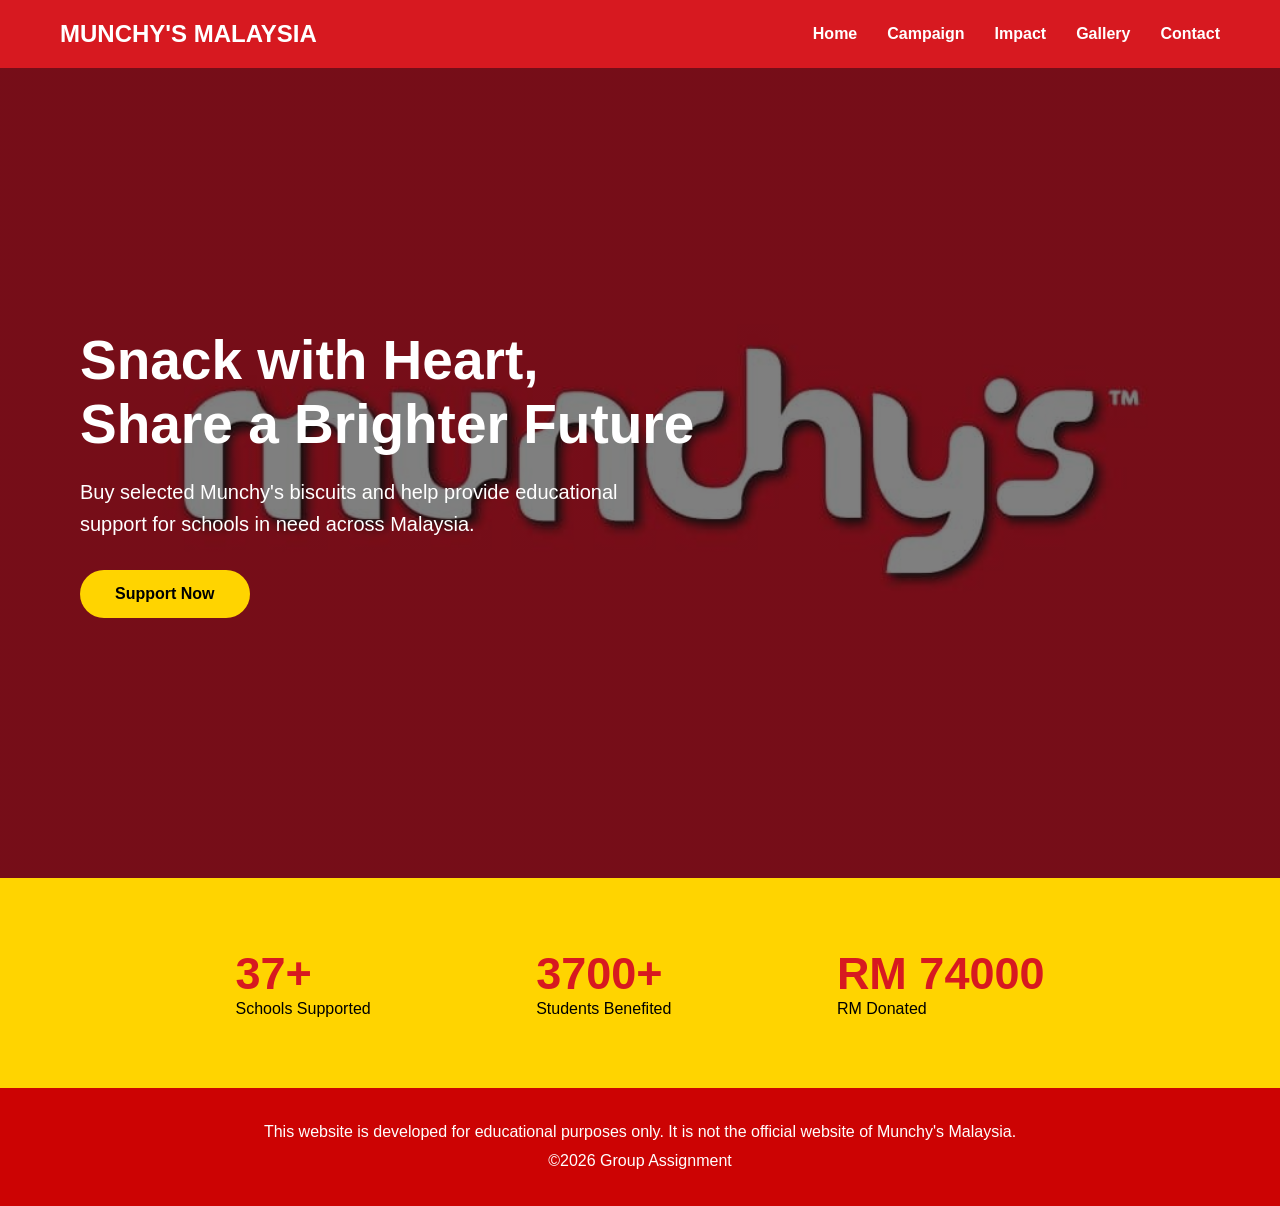
==== index.html @ 612e51d1 "Add files via upload" ====
<!DOCTYPE html>
<html lang="en">

<head>

    <meta charset="UTF-8">
    <meta name="viewport" content="width=device-width, initial-scale=1.0">

    <meta name="description" content="Munchy's Malaysia Charity Campaign">
    <meta name="keywords" content="Munchy's, Charity, School, Education, CSR">
    <meta name="author" content="Group Assignment">

    <title>Munchy's Malaysia Campaign</title>
    <div class="logo">


</div>

    <link rel="stylesheet" href="style.css">

</head>

<body>

<header>
     

    <div class="logo">

        <h2>MUNCHY'S MALAYSIA</h2>

    </div>

    <nav>

        <ul>

            <li><a href="index.html">Home</a></li>
            <li><a href="campaign.html">Campaign</a></li>
            <li><a href="impact.html">Impact</a></li>
            <li><a href="gallery.html">Gallery</a></li>
            <li><a href="contact.html">Contact</a></li>

        </ul>

    </nav>

</header>

<section class="hero">

    <div class="hero-text">
    

        <h1>Snack with Heart,<br>Share a Brighter Future</h1>

        <p>

            Buy selected Munchy's biscuits and
            help provide educational support for
            schools in need across Malaysia.

        </p>

        <a href="#" class="btn">Support Now</a>

    </div>

</section>



</section>
 <section class="counter">

 <div>
   <h2 id="school">0</h2>
   <p>Schools Supported</p>
 </div>

 <div>
   <h2 id="student">0</h2>
   <p>Students Benefited</p>
 </div>

 <div>
   <h2 id="fund">0</h2>
   <p>RM Donated</p>
   </div>
</section>


<footer>

   <p>This website is developed for educational purposes only.
   It is not the official website of Munchy's Malaysia.</p>

   <p>©2026 Group Assignment</p>

</footer>

<script src="script.js"></script>

</body>

</html>
---- style.css ----
*{
   margin:0;
   padding:0;
   box-sizing:border-box;
   font-family:Arial, sans-serif;
}

body{
   background:#fff;
}

header{
   display:flex;
   justify-content:space-between;
   align-items:center;
   padding:20px 60px;
   background:#d71920;
   color:white;
}

nav ul{
   display:flex;
   list-style:none;
}

nav ul li{
   margin-left:30px;
}

nav ul li a{
   text-decoration:none;
   color:white;
   font-weight:bold;
}

.hero{
   height:90vh;
   background:linear-gradient(rgba(0,0,0,.5),rgba(0,0,0,.5)),
   url("Munchys_Munchys.jpg");
   background-size:cover;
   background-position:center;
   display:flex;
   align-items:center;
   padding-left:80px;
   color:white;
}

.hero h1{
   font-size:55px;
   margin-bottom:20px;
}

.hero p{
   font-size:20px;
   width:550px;
   line-height:1.6;
}

.btn{
    display:inline-block;
    margin-top:30px;
    padding:15px 35px;
    background:#FFD400;
    color:#000;
    text-decoration:none;
    font-weight:bold;
    border-radius:50px;
    transition:.3s;
}

.btn:hover{
   background:white;
}

.mission{
   padding:70px;
   text-align:center;
}

.mission h2{
   color:#d71920;
   margin-bottom:20px;
   font-size:35px;
}

.mission p{
width:70%;
margin:auto;
line-height:1.8;
}

.how{
padding:60px;
background:#f7f7f7;
text-align:center;
}

.cards{
display:flex;
justify-content:center;
gap:25px;
margin-top:40px;
}

.card{
background:rgb(235, 11, 11);
padding:30px;
width:220px;
border-radius:12px;
box-shadow:0 0 10px rgba(0,0,0,.1);
transition:.3s;
}

.card:hover{
transform:translateY(-10px);
}

.counter{
display:flex;
justify-content:space-evenly;
padding:70px;
background:#FFD400;
}

.counter h2{
font-size:45px;
color:#d71920;
}

footer{
background:#cc0303;
color:white;
text-align:center;
padding:30px;
line-height:1.8;
}

.impact-hero {
    min-height: 70vh; 
    background: linear-gradient(to bottom, rgba(0, 0, 0, 0.6), rgba(17, 26, 46, 0.85)),
                url("munchysss.jpeg");
    background-size: cover;
    background-position: center;
    display: flex;
    justify-content: center;
    align-items: center;
    text-align: center;
    color: #ffffff;
    padding: 60px 20px;
}

.impact-overlay {
    display: flex;
    color: #ffffff;
    flex-direction: column; 
    justify-content: center;
    width: 100%;
}

.impact-overlay h1 {
    font-size: 50px;
    color: rgb(241, 240, 238);
    margin-bottom: 10px;
    font-weight: 800;
}

.impact-overlay p {
    font-size: 18px;
    color: #e6bd00;
    max-width: 750px;
    margin: 0 auto 25px auto;
    line-height: 1.6;
    opacity: 0.9;
}

.impact-overlay h2 {
    color: #f8f7f3; 
    font-size: 32px;
    font-weight: 800;
    margin-top: 20px;
    margin-bottom: 10px;
}

.making-purchase-meaningful {
    background-color: #a00d1d;
    padding: 60px 20px;
    text-align: center;
    color: #ffffff;
    font-family: 'Segoe UI', Tahoma, Geneva, Verdana, sans-serif;
}

.making-purchase-meaningful h2 {
    font-size: 36px;
    font-weight: 800;
    margin-bottom: 15px;
    letter-spacing: 1px;
}

.making-purchase-meaningful .section-subtitle {
    font-size: 16px;
    max-width: 800px;
    margin: 0 auto 40px auto;
    opacity: 0.9;
    line-height: 1.6;
}

.impact-cards-wrapper {
    display: flex;
    justify-content: space-around;
    gap: 20px;
    max-width: 1100px;
    margin: 0 auto;
    flex-wrap: wrap;
}

.poster-card {
    background: rgba(255, 255, 255, 0.1);
    border: 1px solid rgba(255, 255, 255, 0.2);
    border-radius: 15px;
    padding: 25px 20px;
    width: 30%;
    min-width: 250px;
    text-align: left;
    cursor: pointer;
    transition: all 0.3s ease;
    box-shadow: 0 4px 15px rgba(0, 0, 0, 0.1);
}

.poster-card .card-title {
    font-size: 22px;
    font-weight: 700;
    margin-bottom: 10px;
    color: #ffffff;
    transition: color 0.3s ease;
}

.poster-card .card-text {
    font-size: 14px;
    color: #ffffff;
    opacity: 0.9;
    line-height: 1.5;
    transition: color 0.3s ease;
}

.poster-card:hover {
    background: #ffffff;
    transform: translateY(-8px);
    box-shadow: 0 10px 20px rgba(0, 0, 0, 0.2);
}

.poster-card:hover .card-title {
    color: #a00d1d;
}

.poster-card:hover .card-text {
    color: #333333;
}

.poster-modal-overlay {
    display: none;
    position: fixed;
    top: 0; left: 0;
    width: 100%; height: 100%;
    background-color: rgba(0, 0, 0, 0.85);
    backdrop-filter: blur(8px);
    z-index: 9999;
    justify-content: center;
    align-items: center;
}

.poster-modal-content {
    position: relative;
    max-width: 500px;
    width: 90%;
    animation: zoomInPoster 0.3s ease-in-out;
}

.poster-modal-content img {
    width: 100%;
    height: auto;
    border-radius: 12px;
    box-shadow: 0 5px 25px rgba(0,0,0,0.5);
}

.poster-close-btn {
    position: absolute;
    top: -45px; right: 0;
    font-size: 40px;
    font-weight: bold;
    color: #ffffff;
    cursor: pointer;
}

.poster-close-btn:hover {
    color: #ff4d4d;
}

@keyframes zoomInPoster {
    from { transform: scale(0.7); opacity: 0; }
    to { transform: scale(1); opacity: 1; }
}




.story-text{
flex:1;
min-width:300px;
}

.story-text h2{
color:#d71920;
margin-bottom:20px;
}

.story-text p{
line-height:1.8;
}

.story-image{
flex:1;
text-align:center;
}

.story-image img{
width:100%;
max-width:500px;
border-radius:15px;
box-shadow:0 10px 25px rgba(0,0,0,.15);
}

.future-impact{
background:#FFD400;
padding:70px;
text-align:center;
}

.future-impact h2{
color:#d71920;
margin-bottom:20px;
font-size:36px;
}

.future-impact p{
max-width:800px;
margin:auto;
line-height:1.8;
}


.contact-header-banner {
    padding: 100px 20px;
    text-align: center;
    background-image: linear-gradient(to bottom, rgba(160, 13, 29, 0.85), rgba(17, 26, 46, 0.95)), url('biskut-1.jpg');
    background-size: cover;
    background-position: center;
    background-repeat: no-repeat;
    color: #ffffff;
    box-shadow: inset 0 -5px 15px rgba(0,0,0,0.1);
}

.contact-header-banner h1 {
    font-size: 42px;
    font-weight: 800;
    margin-bottom: 15px;
    text-shadow: 2px 2px 4px rgba(3, 3, 3, 0.2);
    font-family: 'Segoe UI', Tahoma, Geneva, Verdana, sans-serif;
}

.contact-header-banner p {
    font-size: 18px;
    max-width: 700px;
    margin: 0 auto;
    opacity: 0.9;
    line-height: 1.6;
    font-family: 'Segoe UI', Tahoma, Geneva, Verdana, sans-serif;
}

.contact-section-content {
    padding: 60px 20px;
    background: linear-gradient(135deg, rgba(7, 7, 7, 0.95), rgba(8, 8, 8, 0.95));
    font-family: 'Segoe UI', Tahoma, Geneva, Verdana, sans-serif;
}

.contact-wrapper {
    display: flex;
    flex-wrap: wrap;
    gap: 40px;
    max-width: 1100px;
    margin: 0 auto;
    justify-content: center;
}

.contact-form {
    flex: 1.2;
    min-width: 320px;
    background: #ffffff;
    padding: 40px;
    border-radius: 12px;
    box-shadow: 0 8px 24px rgba(0, 0, 0, 0.08);
}

.contact-form h2 {
    margin-bottom: 25px;
    font-size: 24px;
}

.form-group {
    margin-bottom: 20px;
    text-align: left;
    background-color: #f0d123;
}

.form-group label {
    display: block;
    margin-bottom: 8px;
    font-weight: 600;
    color: #333333;
}

.form-group input,
.form-group textarea {
    width: 100%;
    padding: 12px 15px;
    border: 2px solid #e21f1f;
    border-radius: 8px;
    font-size: 15px;
    transition: all 0.3s ease;
    box-sizing: border-box;
}

.form-group input:focus,
.form-group textarea:focus {
    border-color: #d11226;
    outline: none;
    box-shadow: 0 0 8px rgba(209, 18, 38, 0.15);
}

.submit-btn {
    background-color: #ff0000;
    color: #f3f3f5;
    border: none;
    padding: 14px 30px;
    font-size: 16px;
    font-weight: bold;
    border-radius: 25px;
    cursor: pointer;
    width: 100%;
    transition: all 0.3s ease;
}

.submit-btn:hover {
    background-color: #e6bd00;
    transform: translateY(-2px);
}

.contact-info {
    flex: 0.8;
    min-width: 300px;
    padding: 40px;
    background: #111a2e;
    color: #ece9e9;
    border-radius: 12px;
    box-shadow: 0 8px 24px rgba(0, 0, 0, 0.1);
    display: flex;
    flex-direction: column;
    justify-content: center;
}

.contact-info h2 {
    color: #ffd200;
    margin-bottom: 25px;
    font-size: 24px;
}

.contact-info p {
    margin-bottom: 20px;
    line-height: 1.6;
    font-size: 15px;
}

.contact-info strong {
    color: #ffd200;
}





.content-section {
    padding: 60px 20px;
    background-color: #e75921;
    text-align: center;
    font-family: 'Segoe UI', Tahoma, Geneva, Verdana, sans-serif;
}

.content-section h2 {
    color: #d11226; 
    font-size: 36px;
    font-weight: 800;
    margin-bottom: 20px;
}

.content-section p {
   background-color: #e75921;
    font-size: 18px;
    max-width: 800px;
    margin: 0 auto 40px auto;
    line-height: 1.6;
    color: #555555;
}

.cards-section {
    padding: 50px 20px 80px 20px;
    background-color: #fffaf0;
    text-align: center;
    font-family: 'Segoe UI', Tahoma, Geneva, Verdana, sans-serif;
}

.cards-section h2 {
    font-size: 28px;
    color: #111a2e; 
    margin-bottom: 40px;
    font-weight: 700;
}

.card-wrapper {
    display: flex;
    justify-content: center;
    align-items: stretch;
    gap: 25px;
    max-width: 1200px;
    margin: 0 auto;
    flex-wrap: wrap; 
}

.card {
    flex: 1;
    min-width: 220px;
    max-width: 280px;
    background: #ffffff;
    padding: 30px 20px;
    border-radius: 12px;
    box-shadow: 0 8px 20px rgba(0, 0, 0, 0.06);
    transition: transform 0.3s ease, box-shadow 0.3s ease;
    border-top: 5px solid #d11226; 
    display: flex;
    flex-direction: column;
    align-items: center;
}

.card:hover {
    transform: translateY(-8px);
    box-shadow: 0 12px 28px rgba(209, 18, 38, 0.15);
}

.card-icon {
    font-size: 40px;
    margin-bottom: 15px;
}

.card h3 {
    font-size: 20px;
    color: #111a2e;
    margin-bottom: 12px;
    font-weight: 700;
}

.card p {
    font-size: 14px;
    color: #666666;
    line-height: 1.5;
    margin: 0;
}




.gallery-header-banner {
    padding: 100px 20px;
    text-align: center;
    background-image: linear-gradient(to bottom, rgba(160, 13, 29, 0.85), rgba(17, 26, 46, 0.95)), url('biskut-2.jpg');
    background-size: cover;
    background-position: center;
    background-repeat: no-repeat;
    color: #ffffff;
    box-shadow: inset 0 -5px 15px rgba(0,0,0,0.1);
}

.gallery-header-banner h1 {
    font-size: 42px;
    font-weight: 800;
    margin-bottom: 15px;
    text-shadow: 2px 2px 4px rgba(0,0,0,0.3);
    font-family: 'Segoe UI', Tahoma, Geneva, Verdana, sans-serif;
}

.gallery-header-banner p {
    font-size: 18px;
    max-width: 700px;
    margin: 0 auto;
    opacity: 0.9;
    line-height: 1.6;
    font-family: 'Segoe UI', Tahoma, Geneva, Verdana, sans-serif;
}

.gallery-section {
    padding: 60px 20px 90px 20px;
    background-color: #aeaeaf6e;
    font-family: 'Segoe UI', Tahoma, Geneva, Verdana, sans-serif;
}

.gallery-section .section-title {
    text-align: center;
    font-size: 32px;
    color: #111a2e;
    margin-bottom: 45px;
    font-weight: 800;
}

.gallery-grid {
    display: grid;
    grid-template-columns: repeat(auto-fit, minmax(280px, 1fr));
    gap: 30px;
    max-width: 1200px;
    margin: 0 auto;
}

.gallery-card {
    background: #ffffff;
    border-radius: 16px;
    overflow: hidden;
    box-shadow: 0 10px 25px rgba(0, 0, 0, 0.06);
    transition: transform 0.3s cubic-bezier(0.25, 0.8, 0.25, 1), box-shadow 0.3s ease;
    display: flex;
    flex-direction: column;
}

.gallery-card:hover {
    transform: translateY(-10px);
    box-shadow: 0 15px 35px rgba(209, 18, 38, 0.15);
}

.gallery-img-container {
    width: 100%;
    height: 220px;
    overflow: hidden;
    position: relative;
    background-color: #a09999; 
}

.gallery-img-container img {
    width: 100%;
    height: 100%;
    object-fit: cover;
    transition: transform 0.5s ease;
}

.gallery-card:hover .gallery-img-container img {
    transform: scale(1.08);
}

.gallery-info {
    padding: 25px 20px;
    text-align: left;
    border-top: 4px solid #ffd200; 
}

.gallery-info h3 {
    font-size: 18px;
    color: #111a2e;
    margin-bottom: 8px;
    font-weight: 700;
}

.gallery-info p {
    font-size: 14px;
    color: #666666;
    line-height: 1.5;
    margin: 0;
}


.campaign-header-banner {
    padding: 100px 20px;
    text-align: center;
    background-image: linear-gradient(to bottom, rgba(160, 13, 29, 0.85), rgba(17, 26, 46, 0.95)), url('MunchysKlangOffice.jpg');
    background-size: cover;
    background-position: center;
    background-repeat: no-repeat;
    color: #ffffff;
    box-shadow: inset 0 -5px 15px rgba(0,0,0,0.1);
}

.campaign-header-banner h1 {
    font-size: 42px;
    font-weight: 800;
    margin-bottom: 15px;
    text-shadow: 2px 2px 4px rgba(0,0,0,0.3);
    font-family: 'Segoe UI', Tahoma, Geneva, Verdana, sans-serif;
}

.campaign-header-banner p {
    font-size: 18px;
    max-width: 700px;
    margin: 0 auto;
    opacity: 0.9;
    line-height: 1.6;
    font-family: 'Segoe UI', Tahoma, Geneva, Verdana, sans-serif;
}

.campaign-overlay p {
    font-size: 18px;
    color: #e6bd00;
    max-width: 750px;
    margin: 0 auto 25px auto;
    line-height: 1.6;
    opacity: 0.9;
}

.campaign-overlay h2 {
    color: #f8f7f3; 
    font-size: 32px;
    font-weight: 800;
    margin-top: 20px;
    margin-bottom: 10px;
}

.how-it-works-section {
    background-color: #a00d1d; 
    padding: 60px 20px;
    text-align: center;
    color: #ffffff;
    font-family: 'Segoe UI', Tahoma, Geneva, Verdana, sans-serif;
}

.how-it-works-section h2 {
    font-size: 36px;
    font-weight: 800;
    margin-bottom: 15px;
    letter-spacing: 1px;
}

.how-it-works-section .section-desc {
    font-size: 16px;
    max-width: 800px;
    margin: 0 auto 40px auto;
    opacity: 0.9;
    line-height: 1.6;
}

.how-it-works-container {
    display: flex;
    justify-content: space-around;
    gap: 20px;
    max-width: 1100px;
    margin: 0 auto;
    flex-wrap: wrap;
}

.how-it-works-section .card {
    background: rgba(255, 255, 255, 0.1); 
    border: 1px solid rgba(255, 255, 255, 0.2);
    border-radius: 15px;
    padding: 25px 20px;
    width: 22%;
    min-width: 200px;
    cursor: pointer;
    transition: all 0.3s ease;
    box-shadow: 0 4px 15px rgba(0, 0, 0, 0.1);
}


.how-it-works-section .card:hover {
    background: #dfb5b5;
    transform: translateY(-8px); 
    box-shadow: 0 10px 20px rgba(0, 0, 0, 0.2);
}


.how-it-works-section .card:hover h3 { color: #a00d1d; }
.how-it-works-section .card:hover p { color: #333333; }


.card-icon {
    font-size: 45px;
    margin-bottom: 15px;
}

.how-it-works-section .card h3 {
    font-size: 22px;
    font-weight: 700;
    color: #fafaf7;
    margin-bottom: 10px;
    transition: color 0.3s ease;
}

.how-it-works-section .card p {
    font-size: 14px;
    color: #bdb2b2;
    opacity: 0.85;
    line-height: 1.5;
    transition: color 0.3s ease;
}

.card {
    cursor: pointer;
    transition: transform 0.2s ease;
}
.card:hover {
    transform: translateY(-5px);
}

.modal-overlay {
    display: none;
    position: fixed;
    top: 0;
    left: 0;
    width: 100%;
    height: 100%;
    background-color: rgba(0, 0, 0, 0.6);
    backdrop-filter: blur(5px);
    z-index: 1000;
    justify-content: center;
    align-items: center;
}

.modal-box {
    background: #dee042;
    padding: 30px;
    border-radius: 15px;
    max-width: 500px;
    width: 90%;
    text-align: center;
    position: relative;
    box-shadow: 0 10px 25px rgba(0,0,0,0.2);
    animation: popupScale 0.3s ease-out;
}

.close-btn {
    position: absolute;
    top: 15px;
    right: 20px;
    font-size: 28px;
    font-weight: bold;
    color: #aaa;
    cursor: pointer;
}
.close-btn:hover {
    color: #d11226;
}

@keyframes popupScale {
    from { transform: scale(0.7); opacity: 0; }
    to { transform: scale(1); opacity: 1; }
}


@media screen and (max-width: 768px) {
    /* 1. Halang elemen terkeluar ke kanan */
    html, body {
        width: 100%;
        overflow-x: hidden;
        margin: 0;
        padding: 0;
    }

    /* 2. Tukar susunan Navbar / Header */
    .navbar, header {
        flex-direction: column !important;
        text-align: center !important;
        padding: 15px 10px !important;
        width: 100% !important;
        box-sizing: border-box;
    }

    .navbar nav ul, header nav ul {
        flex-direction: row !important;
        justify-content: center !important;
        padding: 0 !important;
        margin-top: 10px !important;
        flex-wrap: wrap !important;
        gap: 10px !important;
    }

    /* 3. Ratakan susunan Grid Kad / Flexbox yang pecah */
    .how-it-works-container, 
    .impact-cards-wrapper,
    .story-section,
    .impact-story {
        flex-direction: column !important;
        align-items: center !important;
        width: 100% !important;
        padding: 10px !important;
        box-sizing: border-box;
    }

    /* 4. Paksa lebar kad menjadi penuh mengikut skrin telefon */
    .card, .poster-card {
        width: 90% !important;
        max-width: 100% !important;
        margin-bottom: 20px !important;
        box-sizing: border-box !important;
    }
}
    


@media screen and (max-width: 768px) {
    html, body {
        width: 100% !important;
        max-width: 100% !important;
        overflow-x: hidden !important;
        margin: 0 !important;
        padding: 0 !important;
    }

    header, .navbar {
        display: flex !important;
        flex-direction: column !important;
        align-items: center !important;
        text-align: center !important;
        padding: 15px 10px !important;
        width: 100% !important;
        box-sizing: border-box !important;
    }

    header nav ul, .navbar nav ul {
        display: flex !important;
        flex-direction: row !important;
        justify-content: center !important;
        flex-wrap: wrap !important;
        gap: 10px !important;
        padding: 0 !important;
        margin: 10px 0 0 0 !important;
        list-style: none !important;
    }

    .hero-section, .campaign-header-banner, .impact-hero {
        width: 100% !important;
        padding: 40px 15px !important;
        box-sizing: border-box !important;
    }

    .hero-section h1, .campaign-header-banner h2, .impact-hero h1 {
        font-size: 26px !important;
        line-height: 1.3 !important;
    }

    .how-it-works-container, 
    .impact-cards-wrapper, 
    .impact-story,
    .story-section {
        display: flex !important;
        flex-direction: column !important;
        align-items: center !important;
        width: 100% !important;
        padding: 15px !important;
        gap: 20px !important;
        box-sizing: border-box !important;
    }

    .card, .poster-card, .story-text, .story-image {
        width: 100% !important;
        max-width: 100% !important;
        margin: 0 0 10px 0 !important;
        box-sizing: border-box !important;
    }

    .stats-section, 
    div[style*="background-color: #ffcc00"], 
    div[style*="background-color: yellow"] {
        display: flex !important;
        flex-direction: column !important;
        align-items: center !important;
        text-align: center !important;
        padding: 25px 15px !important;
        width: 100% !important;
        box-sizing: border-box !important;
        gap: 15px !important;
    }

    footer, .footer {
        width: 100% !important;
        padding: 20px 15px !important;
        box-sizing: border-box !important;
    }
}
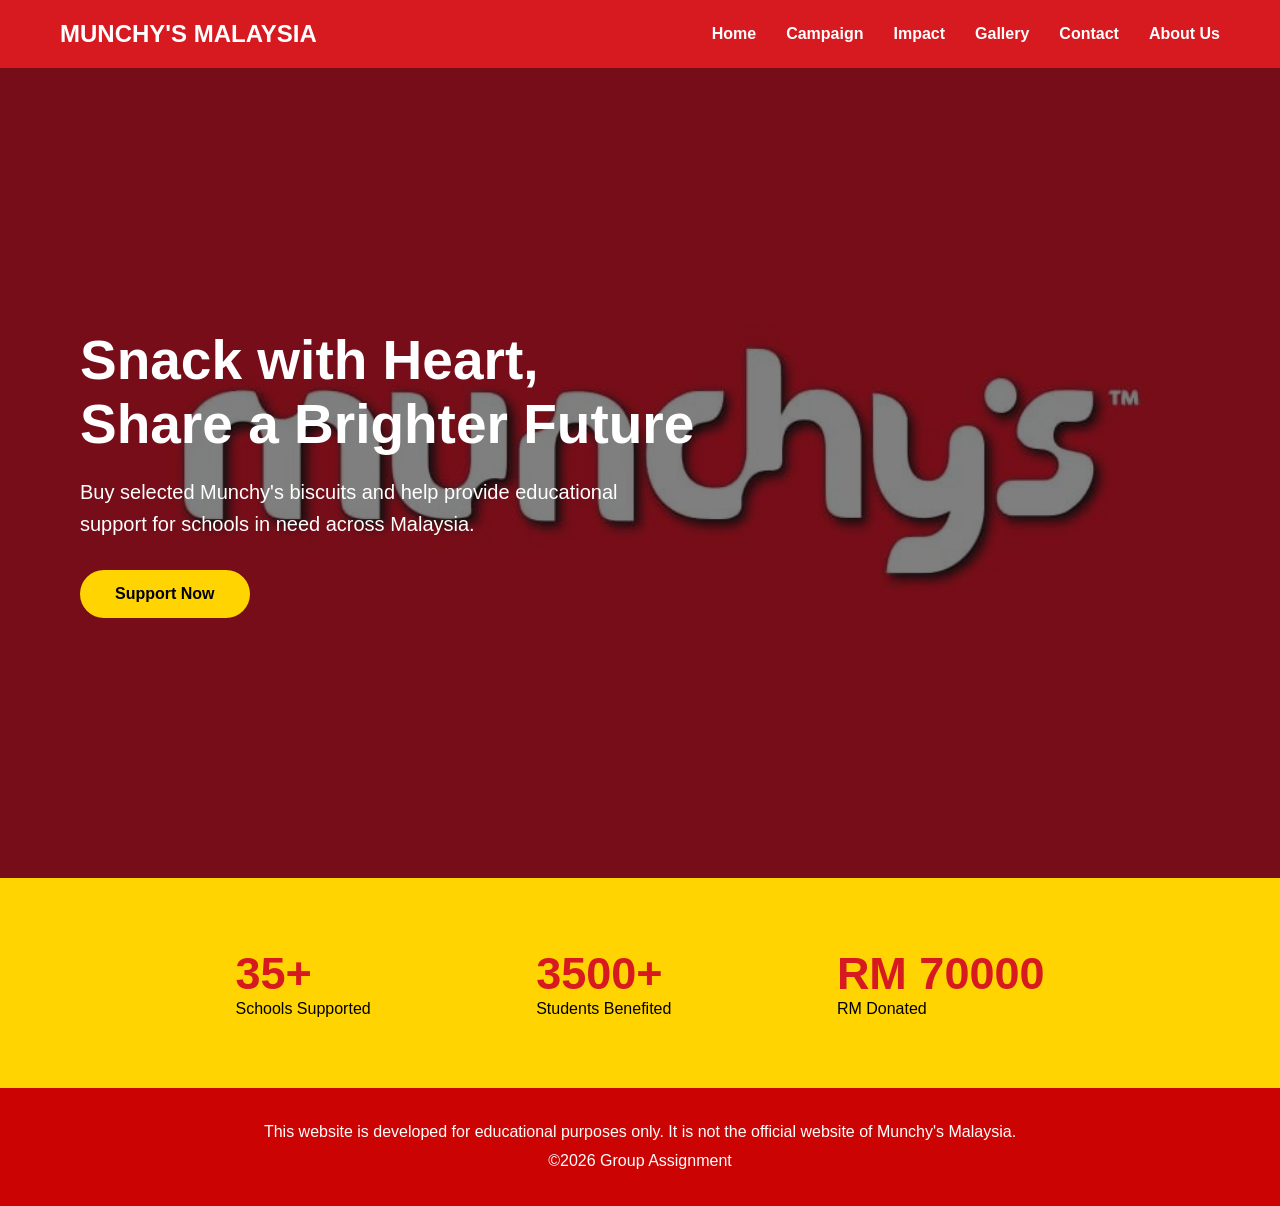
==== commit ad0cac5d: "Add files via upload" ====
--- a/index.html
+++ b/index.html
@@ -40,6 +40,7 @@
             <li><a href="impact.html">Impact</a></li>
             <li><a href="gallery.html">Gallery</a></li>
             <li><a href="contact.html">Contact</a></li>
+            <li><a href="aboutme.html">About Us</a></li>
 
         </ul>
 
@@ -62,7 +63,7 @@
 
         </p>
 
-        <a href="#" class="btn">Support Now</a>
+        <a href="contact.html" class="btn">Support Now</a>
 
     </div>
 
